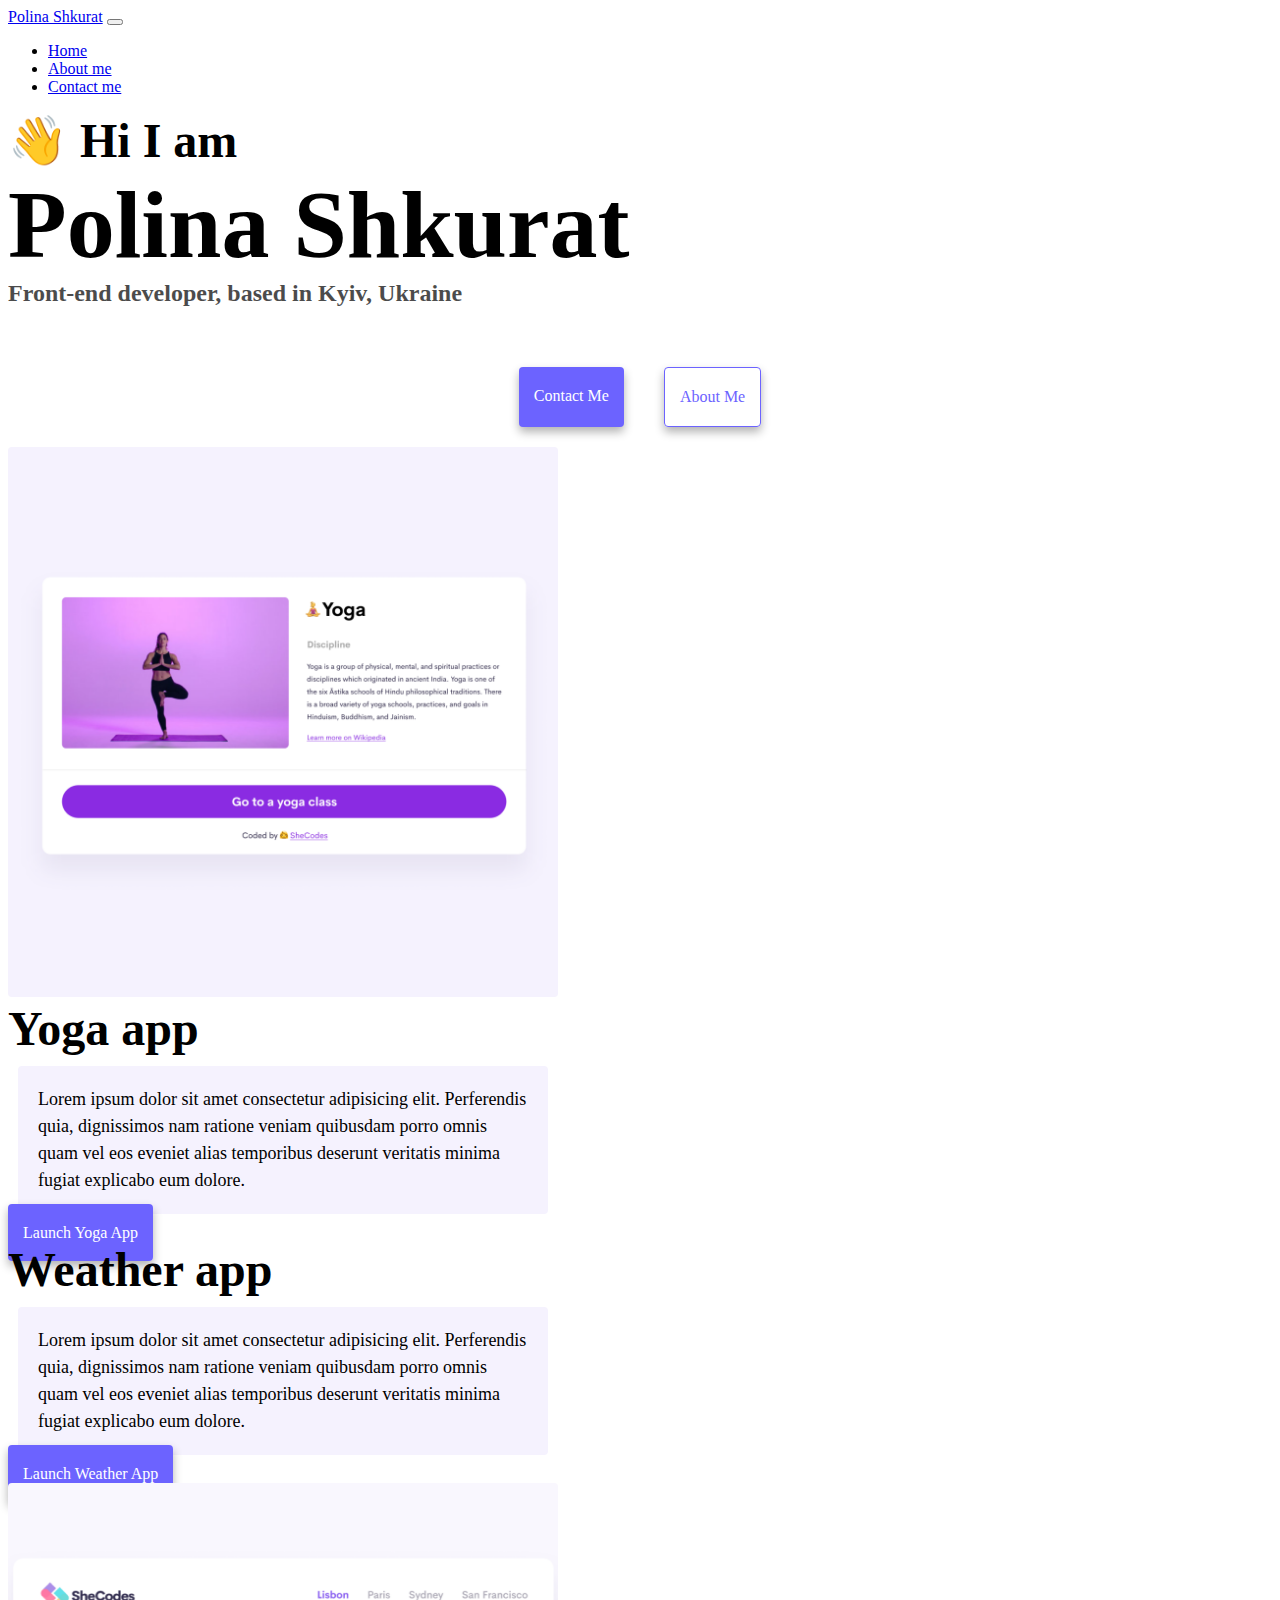
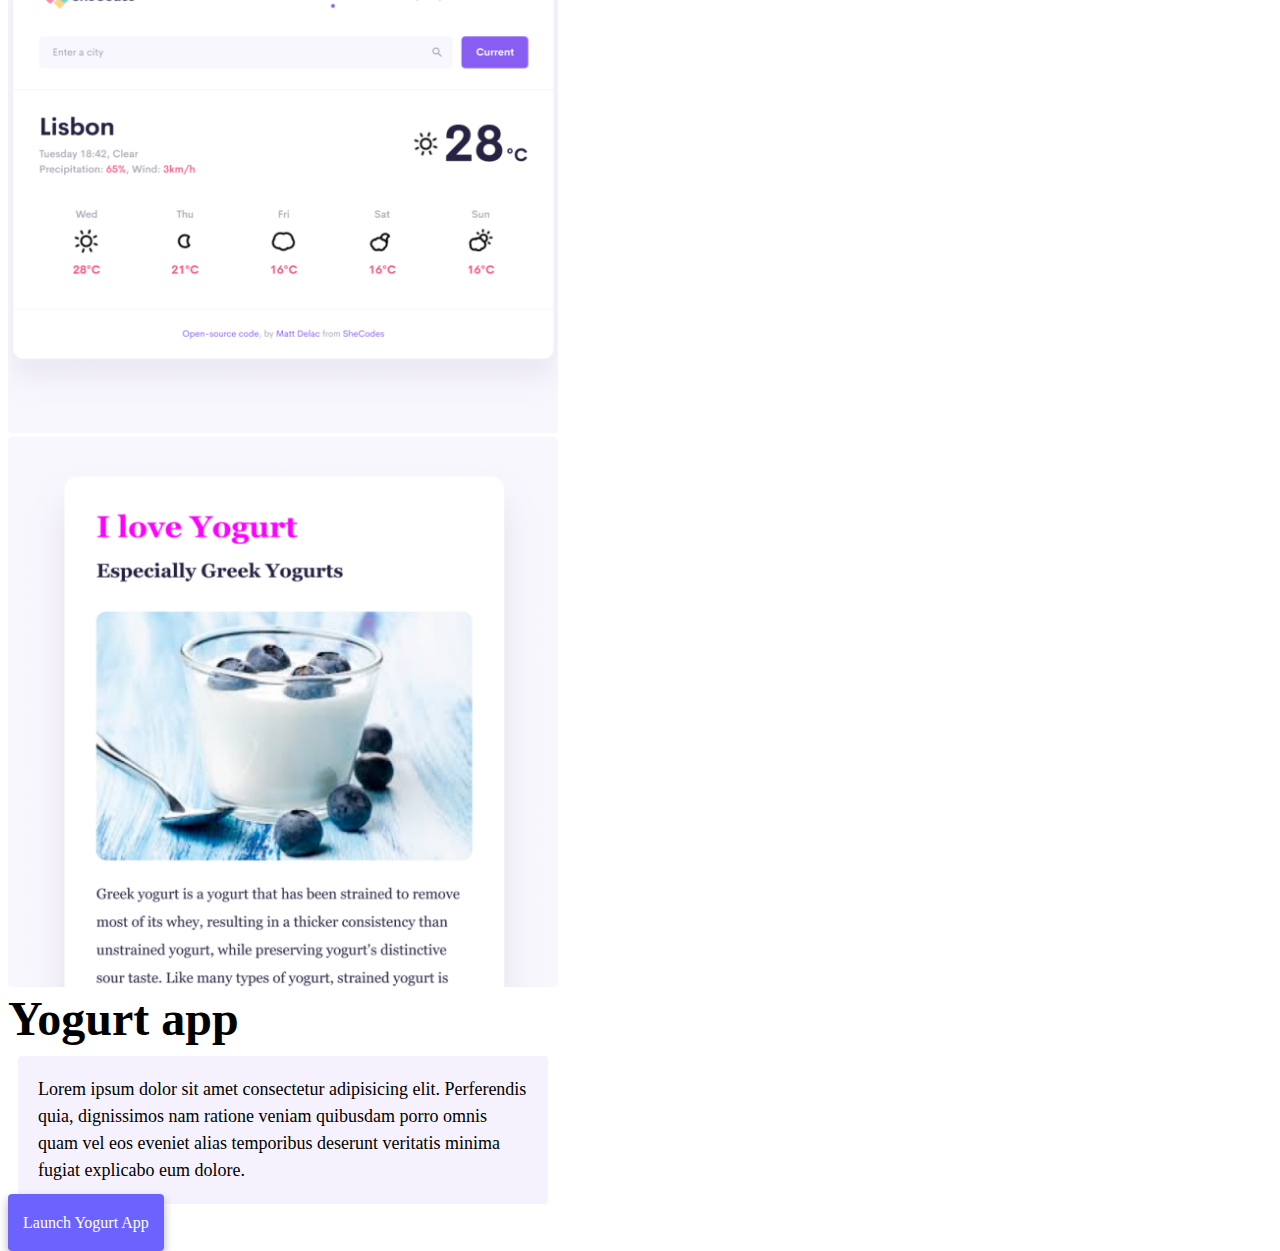
==== index.html @ 54b057a8 "Moved the code from sandbox to VS" ====
<!DOCTYPE html>
<html lang="en">
  <head>
    <meta
      name="description"
      content="This is a website about Polina Shkurat. It contains portfolio and contact information and everything you need to know about the front-end developer Polina Shkurat."
    />
    <meta charset="UTF-8" />
    <meta http-equiv="X-UA-Compatible" content="IE=edge" />
    <meta name="viewport" content="width=device-width, initial-scale=1.0" />
    <link
      href="https://cdn.jsdelivr.net/npm/bootstrap@5.3.0-alpha3/dist/css/bootstrap.min.css"
      rel="stylesheet"
      integrity="sha384-KK94CHFLLe+nY2dmCWGMq91rCGa5gtU4mk92HdvYe+M/SXH301p5ILy+dN9+nJOZ"
      crossorigin="anonymous"
    />
    <script
      src="https://cdn.jsdelivr.net/npm/bootstrap@5.3.0-alpha3/dist/js/bootstrap.bundle.min.js"
      integrity="sha384-ENjdO4Dr2bkBIFxQpeoTz1HIcje39Wm4jDKdf19U8gI4ddQ3GYNS7NTKfAdVQSZe"
      crossorigin="anonymous"
    ></script>

    <title>Developer Polina Shkurat</title>
    <link rel="stylesheet" href="style.css" />
  </head>
  <body>
    <nav class="navbar navbar-expand-lg bg-light fixed-top">
      <div class="container-fluid">
        <a class="navbar-brand" href="index.html">Polina Shkurat</a>
        <button
          class="navbar-toggler"
          type="button"
          data-bs-toggle="collapse"
          data-bs-target="#navbarNav"
          aria-controls="navbarNav"
          aria-expanded="false"
          aria-label="Toggle navigation"
        >
          <span class="navbar-toggler-icon"></span>
        </button>
        <div class="collapse navbar-collapse" id="navbarNav">
          <ul class="navbar-nav">
            <li class="nav-item">
              <a
                class="nav-link active"
                title="main page"
                aria-current="page"
                href="index.html"
                >Home</a
              >
            </li>
            <li class="nav-item">
              <a class="nav-link" title="About Polina" href="about.html"
                >About me</a
              >
            </li>
            <li class="nav-item">
              <a
                class="nav-link"
                title="contact information"
                href="about.html#contact"
                >Contact me</a
              >
            </li>
          </ul>
        </div>
      </div>
    </nav>
    <h2 class="text-center mt-5">👋 Hi I am</h2>
    <h1 class="text-center">Polina Shkurat</h1>
    <h3 class="text-center">Front-end developer, based in Kyiv, Ukraine</h3>
    <div class="navigation-links mb-5">
      <a href="about.html#contact" title="contact details" class="primary-link"
        >Contact me</a
      >
      <a href="about.html" title="About Polina" class="secondary-link"
        >About me</a
      >
    </div>
    <div class="container">
      <div class="row">
        <div class="col-md-6">
          <img
            src="images/yoga.png"
            alt="Yoga image"
            class="img-fluid rounded"
          />
        </div>
        <div class="col-md-6">
          <h2 class="mb-3">Yoga app</h2>
          <p>
            Lorem ipsum dolor sit amet consectetur adipisicing elit. Perferendis
            quia, dignissimos nam ratione veniam quibusdam porro omnis quam vel
            eos eveniet alias temporibus deserunt veritatis minima fugiat
            explicabo eum dolore.
          </p>
          <div class="mt-5">
            <a href="#" title="click to launch" class="primary-link"
              >Launch Yoga App</a
            >
          </div>
        </div>
      </div>
      <div class="row mt-5">
        <div class="col-md-6">
          <h2 class="mb-3">Weather app</h2>
          <p>
            Lorem ipsum dolor sit amet consectetur adipisicing elit. Perferendis
            quia, dignissimos nam ratione veniam quibusdam porro omnis quam vel
            eos eveniet alias temporibus deserunt veritatis minima fugiat
            explicabo eum dolore.
          </p>
          <div class="mb-5 mt-5">
            <a href="#" title="click to launch" class="primary-link"
              >Launch Weather App</a
            >
          </div>
        </div>
        <div class="col-md-6">
          <img
            src="images/weather.png"
            alt="weather forecast image"
            class="img-fluid rounded"
          />
        </div>
      </div>
      <div class="row mt-5">
        <div class="col-md-6">
          <img
            src="images/yogurt.png"
            alt="Greek Yogurt"
            class="img-fluid rounded"
          />
        </div>
        <div class="col-md-6">
          <h2 class="mb-3">Yogurt app</h2>
          <p>
            Lorem ipsum dolor sit amet consectetur adipisicing elit. Perferendis
            quia, dignissimos nam ratione veniam quibusdam porro omnis quam vel
            eos eveniet alias temporibus deserunt veritatis minima fugiat
            explicabo eum dolore.
          </p>
          <div class="mt-5 mb-5">
            <a href="#" title="click to launch" class="primary-link"
              >Launch Yogurt App</a
            >
          </div>
        </div>
      </div>
    </div>
  </body>
</html>
---- style.css ----
:root {
  --primary-color: #6c63ff;
  --secondary-color: #f5f2fe;
  --box-shadow: 0 5px 10px rgba(0, 0, 0, 0.3);
}

h1,
h2,
h3 {
  margin: 0;
}

h1 {
  font-size: 96px;
}

h2 {
  font-size: 48px;
}

h3 {
  font-size: 24px;
  opacity: 0.7;
}

p {
  background: var(--secondary-color);
  padding: 20px;
  border-radius: 4px;
  font-size: 18px;
  line-height: 1.5;
}

.navigation-links {
  display: flex;
  margin-top: 40px;
  justify-content: center;
}

.navigation-links a {
  margin: 20px;
}

.primary-link {
  background: var(--primary-color);
  box-shadow: var(--box-shadow);
  color: white;
  border-radius: 4px;
  padding: 20px 15px;
  text-decoration: none;
  text-transform: capitalize;
}

.secondary-link {
  color: var(--primary-color);
  border: 1px solid var(--primary-color);
  box-shadow: var(--box-shadow);
  border-radius: 4px;
  padding: 20px 15px;
  text-decoration: none;
  text-transform: capitalize;
}

.homepage-link {
  color: var(--primary-color);
  text-align: center;
  display: block;
}

p {
  display: flex;
  margin: 30px 0;
}

p {
  margin: 10px;
}

.email-link {
  display: flex;
  justify-content: center;
  color: var(--primary-color);
  font-size: 28px;
  text-decoration: none;
}

.email-link:hover {
  text-decoration: underline;
}

.container {
  max-width: 550px;
}
.rounded {
  border-radius: 0.25rem;
}
.img-fluid {
  max-width: 100%;
  height: auto;
}
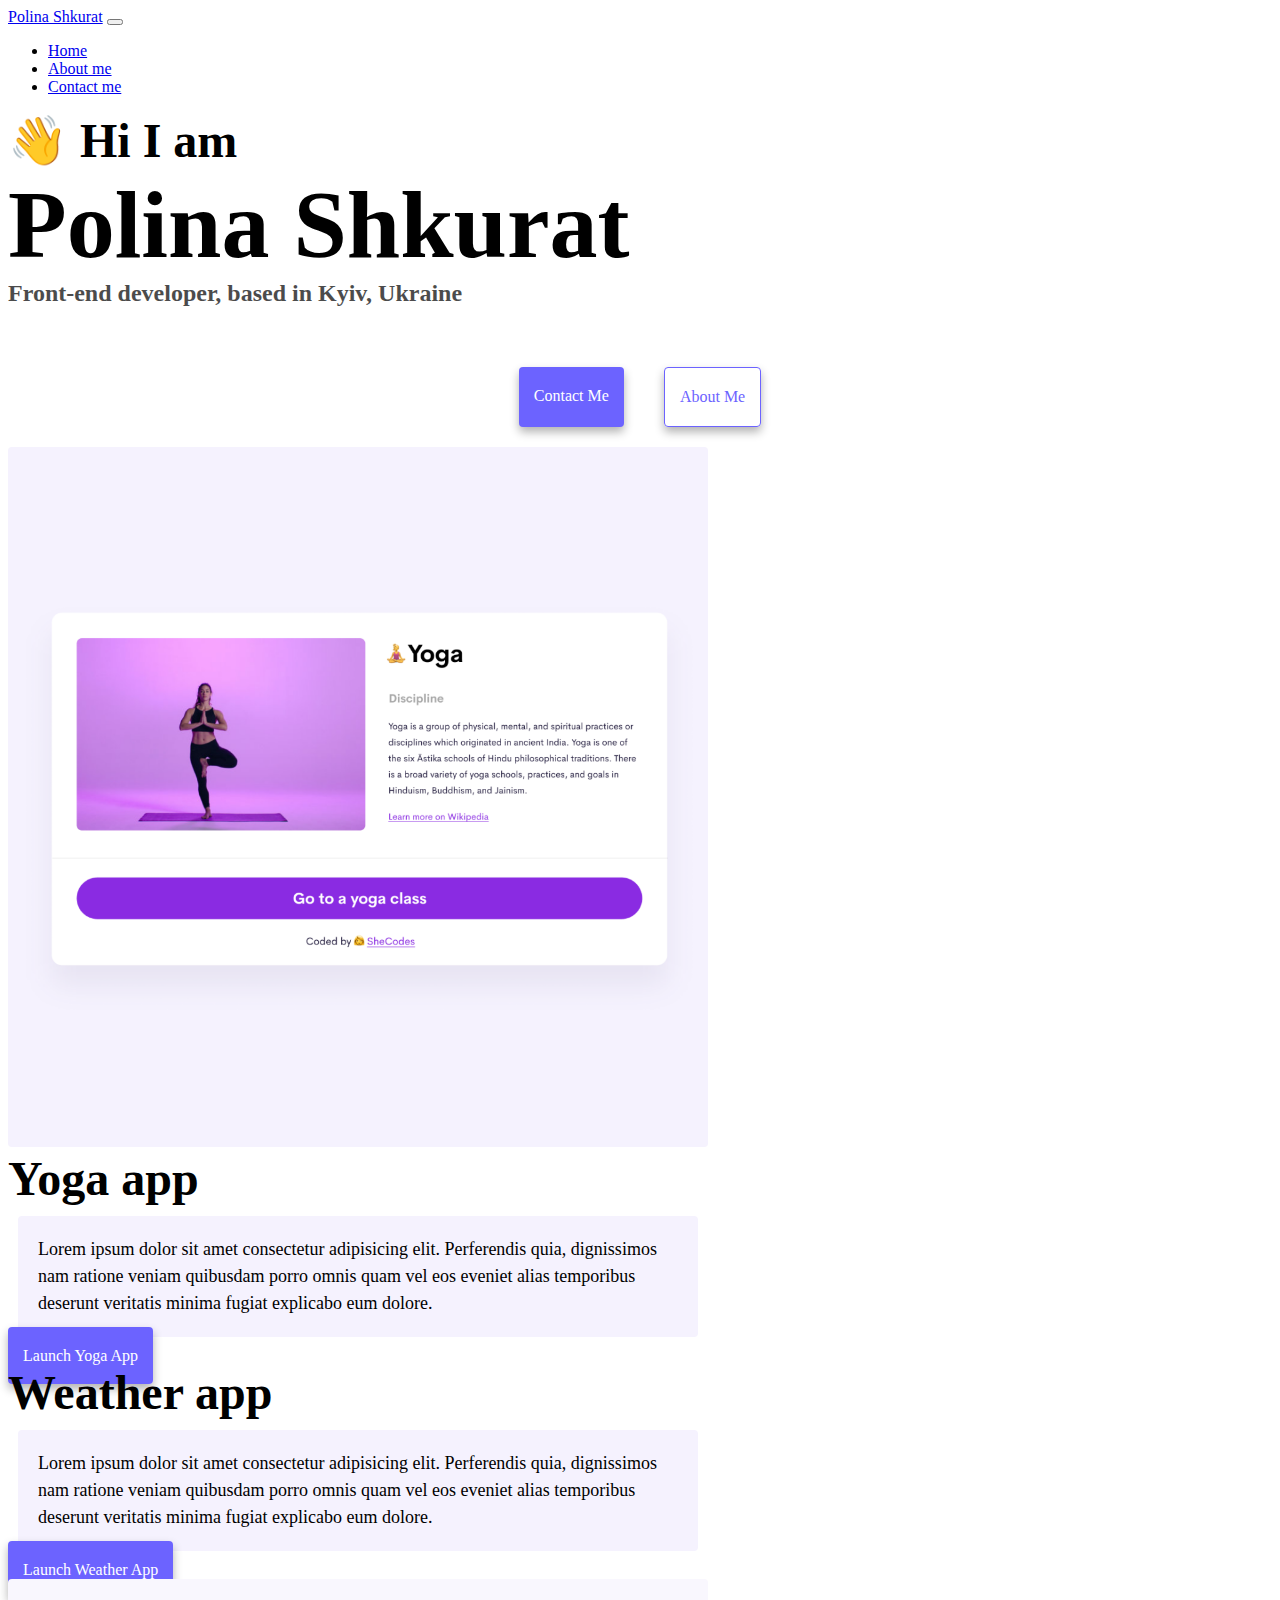
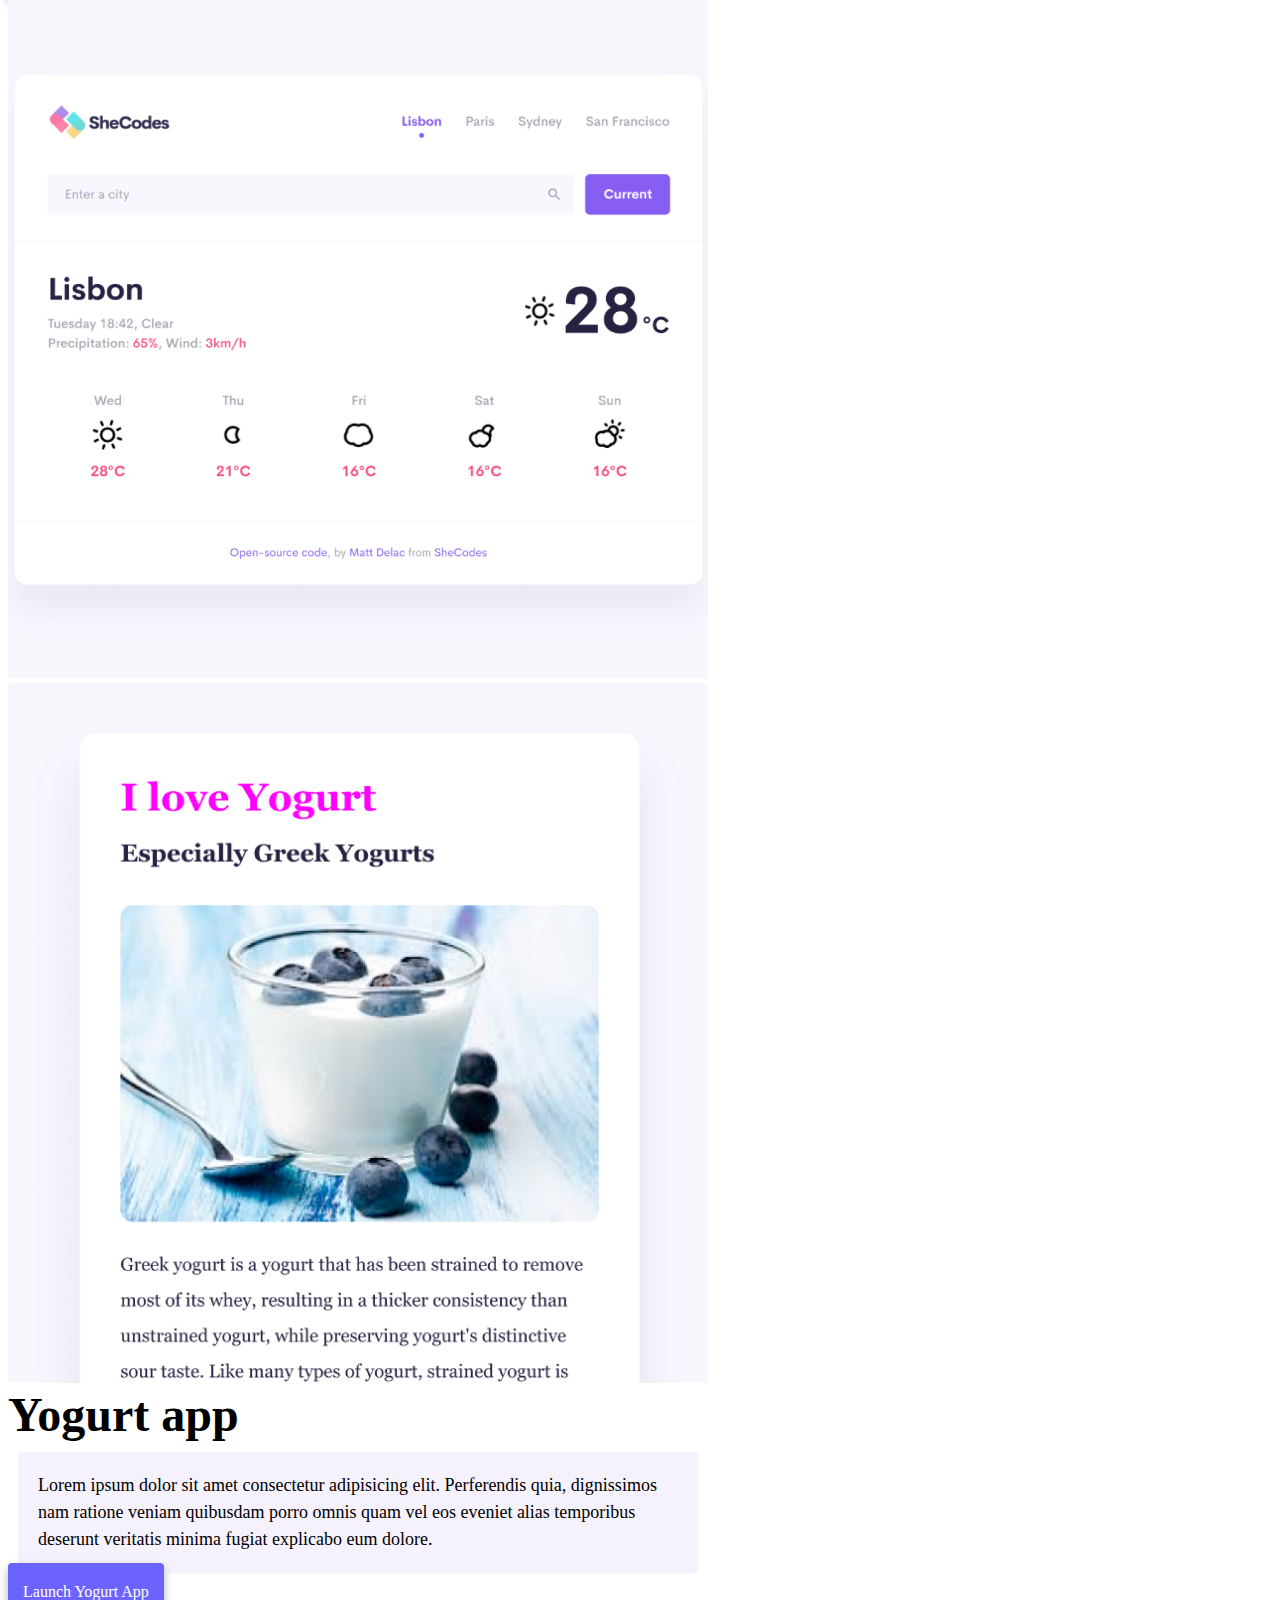
==== commit d3251097: "SEO-friendly updates" ====
--- a/index.html
+++ b/index.html
@@ -50,7 +50,7 @@
               >
             </li>
             <li class="nav-item">
-              <a class="nav-link" title="About Polina" href="about.html"
+              <a class="nav-link" title="about Polina" href="about.html"
                 >About me</a
               >
             </li>
--- a/style.css
+++ b/style.css
@@ -89,7 +89,7 @@
 }
 
 .container {
-  max-width: 550px;
+  max-width: 700px;
 }
 .rounded {
   border-radius: 0.25rem;
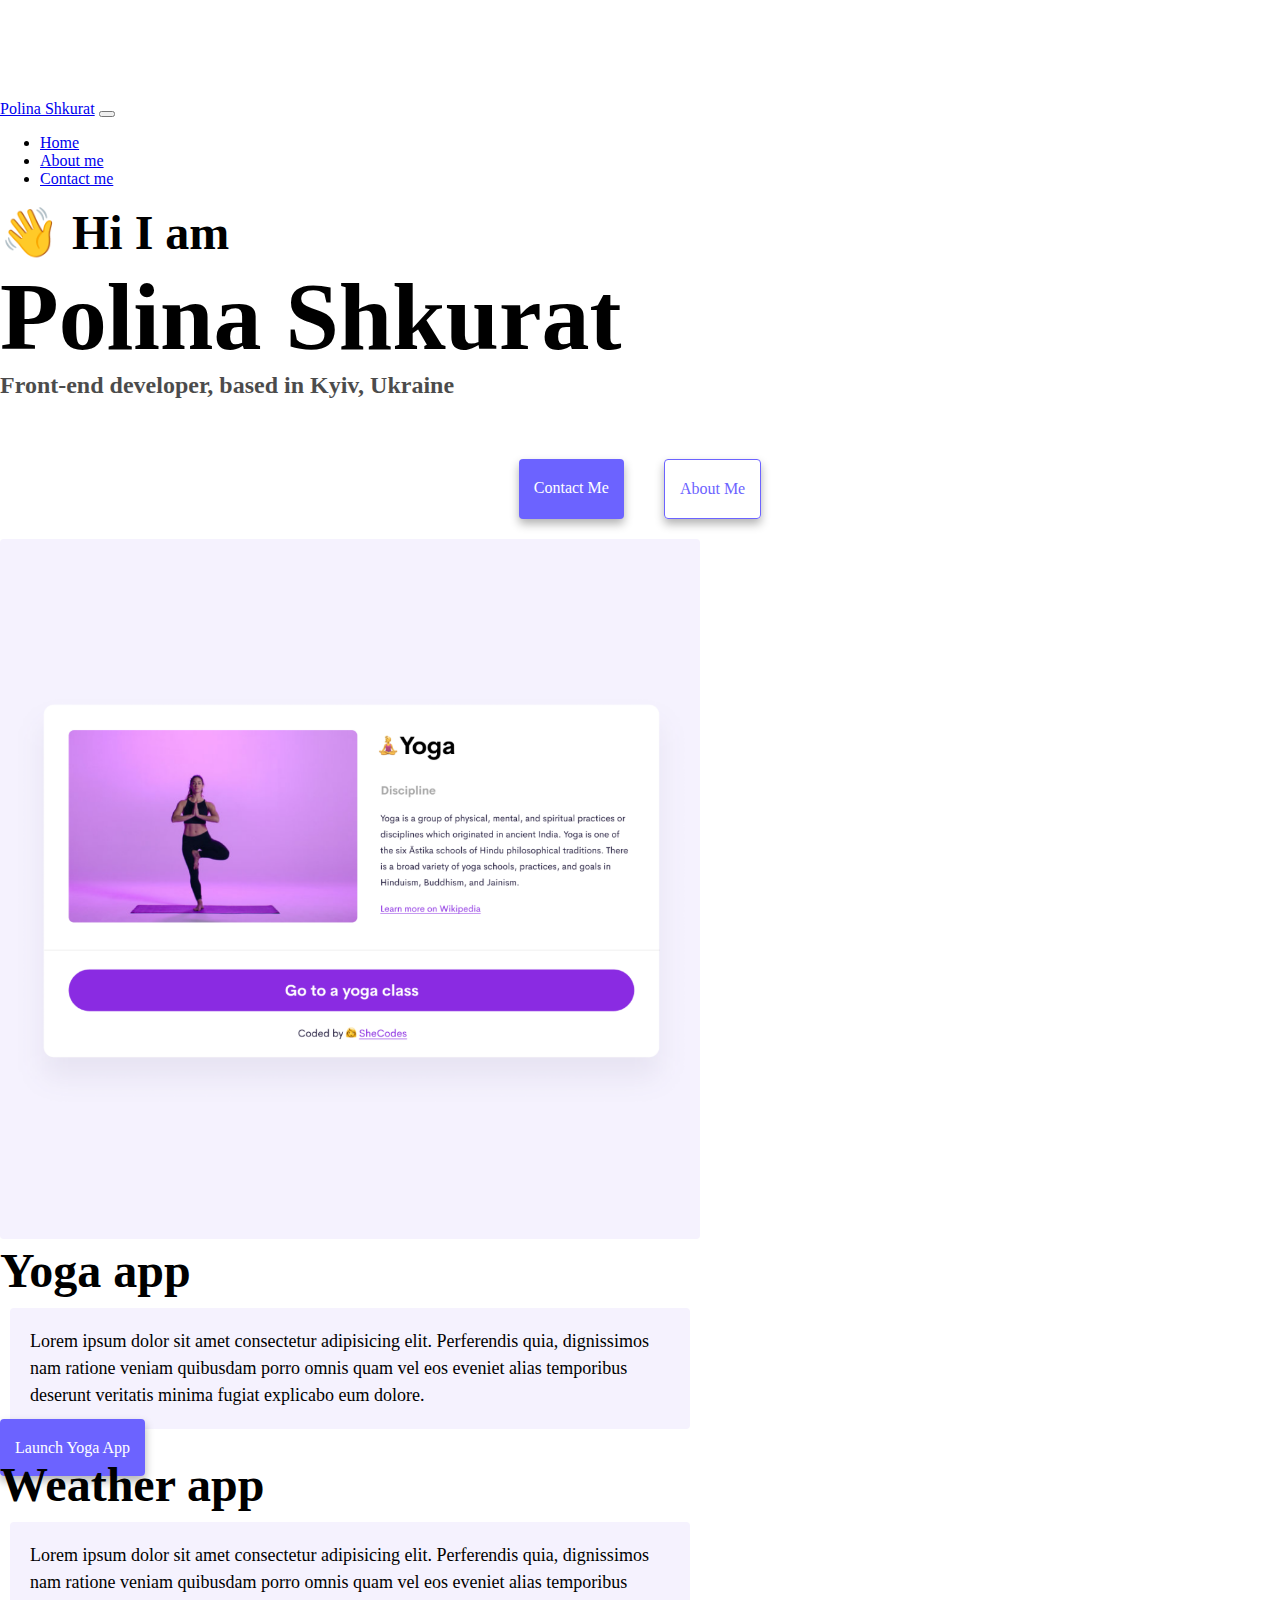
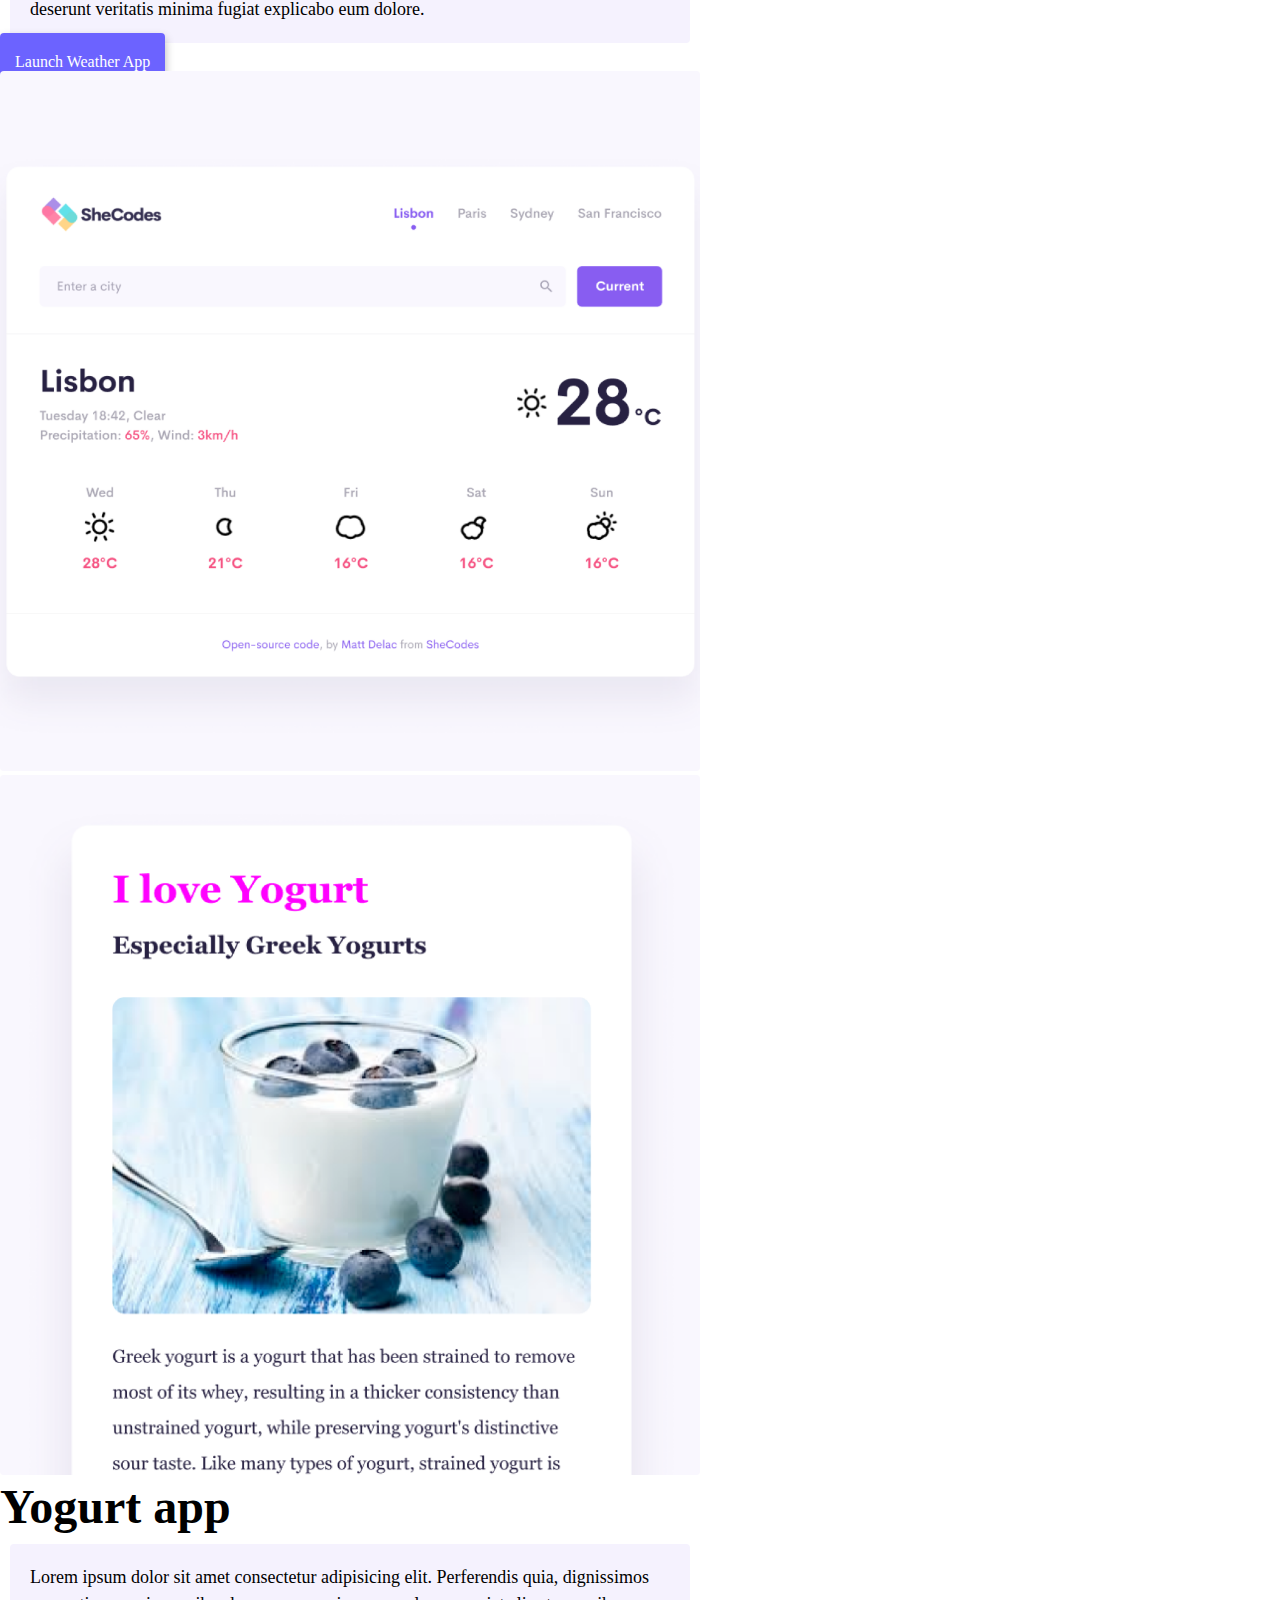
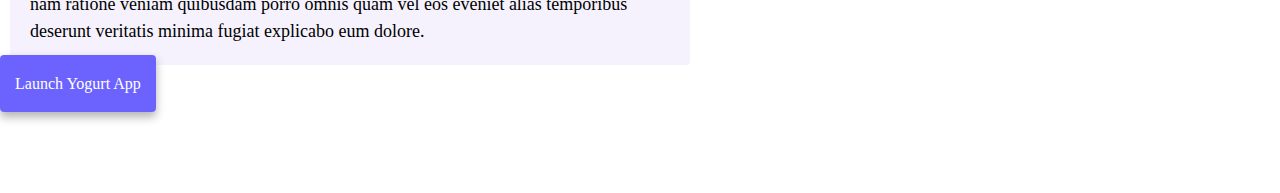
==== commit 7e12cb26: "updated css" ====
--- a/index.html
+++ b/index.html
@@ -79,14 +79,14 @@
     </div>
     <div class="container">
       <div class="row">
-        <div class="col-md-6">
+        <div class="col-sm-6">
           <img
             src="images/yoga.png"
             alt="Yoga image"
-            class="img-fluid rounded"
+            class="img-fluid rounded d-none d-sm-block"
           />
         </div>
-        <div class="col-md-6">
+        <div class="col-sm-6">
           <h2 class="mb-3">Yoga app</h2>
           <p>
             Lorem ipsum dolor sit amet consectetur adipisicing elit. Perferendis
@@ -95,14 +95,17 @@
             explicabo eum dolore.
           </p>
           <div class="mt-5">
-            <a href="#" title="click to launch" class="primary-link"
+            <a
+              href="#"
+              title="click to launch"
+              class="primary-link project-link"
               >Launch Yoga App</a
             >
           </div>
         </div>
       </div>
       <div class="row mt-5">
-        <div class="col-md-6">
+        <div class="col-sm-6">
           <h2 class="mb-3">Weather app</h2>
           <p>
             Lorem ipsum dolor sit amet consectetur adipisicing elit. Perferendis
@@ -111,28 +114,31 @@
             explicabo eum dolore.
           </p>
           <div class="mb-5 mt-5">
-            <a href="#" title="click to launch" class="primary-link"
+            <a
+              href="#"
+              title="click to launch"
+              class="primary-link project-link"
               >Launch Weather App</a
             >
           </div>
         </div>
-        <div class="col-md-6">
+        <div class="col-sm-6">
           <img
             src="images/weather.png"
             alt="weather forecast image"
-            class="img-fluid rounded"
+            class="img-fluid rounded d-none d-sm-block"
           />
         </div>
       </div>
       <div class="row mt-5">
-        <div class="col-md-6">
+        <div class="col-sm-6">
           <img
             src="images/yogurt.png"
             alt="Greek Yogurt"
-            class="img-fluid rounded"
+            class="img-fluid rounded d-none d-sm-block"
           />
         </div>
-        <div class="col-md-6">
+        <div class="col-sm-6">
           <h2 class="mb-3">Yogurt app</h2>
           <p>
             Lorem ipsum dolor sit amet consectetur adipisicing elit. Perferendis
@@ -141,7 +147,10 @@
             explicabo eum dolore.
           </p>
           <div class="mt-5 mb-5">
-            <a href="#" title="click to launch" class="primary-link"
+            <a
+              href="#"
+              title="click to launch"
+              class="primary-link project-link"
               >Launch Yogurt App</a
             >
           </div>
--- a/style.css
+++ b/style.css
@@ -98,3 +98,28 @@
   max-width: 100%;
   height: auto;
 }
+
+@media (max-width: 576px) {
+  h1 {
+    font-size: 48px;
+    line-height: 1.5;
+  }
+
+  h2 {
+    font-size: 32px;
+    text-align: center;
+  }
+
+  p {
+    text-align: center;
+  }
+
+  .project-link {
+    display: block;
+    text-align: center;
+    margin: 0 20px;
+  }
+}
+body {
+  margin: 100px 0;
+}
